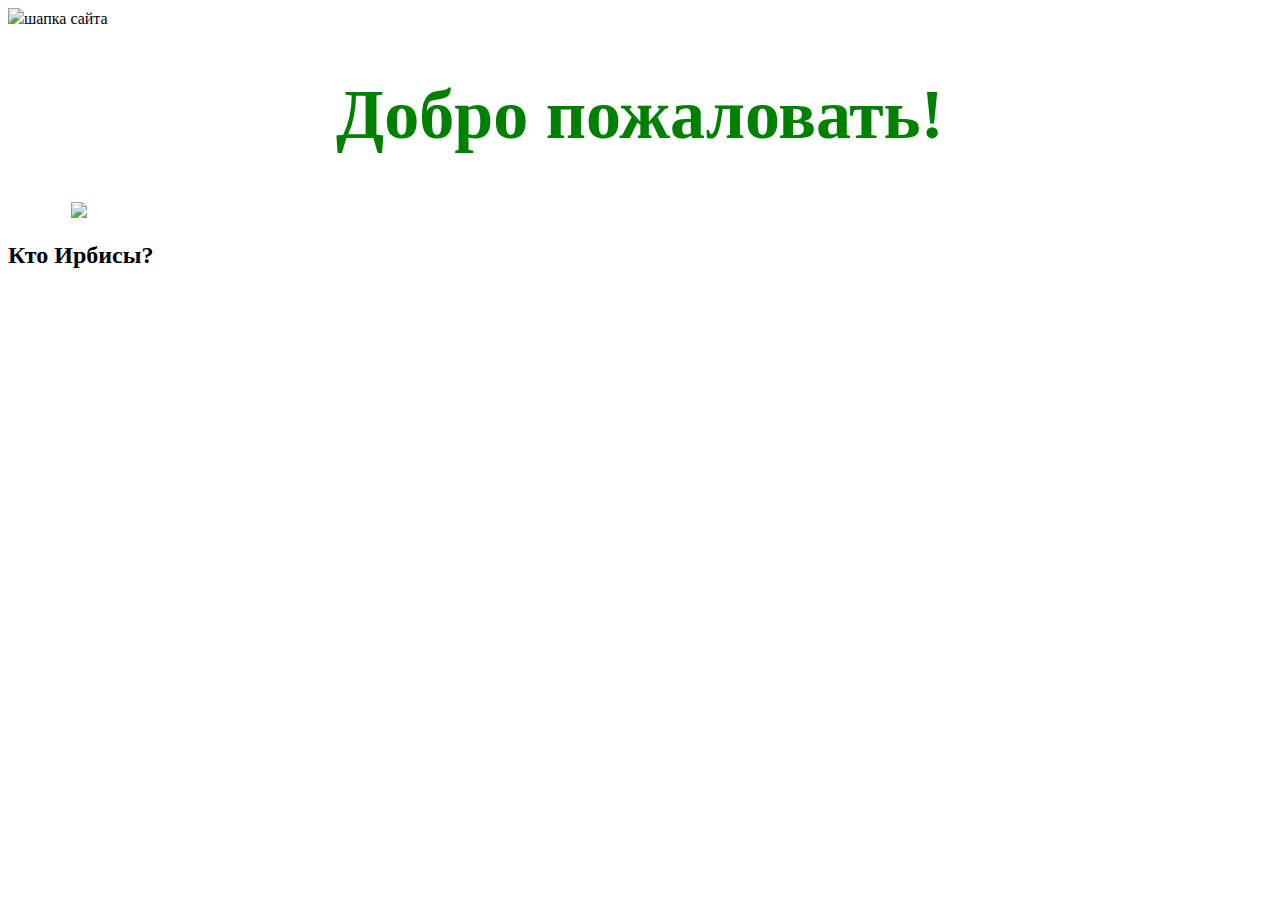
==== index.html @ 7adb5488 "Add files via upload" ====
<!DOCTYPE html>
<html>
<head>
	<meta charset="utf-8">
	<meta name="viewport" content="width=device-width, initial-scale=1">
	<title>мой первый сайт</title>
</head>
<body>
	<header><img src="img/Logo.svg" height="30px">шапка сайта</header>
	<main>
		<h1 style="font-size: 70px;color: green; text-align: center;">Добро пожаловать!</h1>
		<img src="https://shymkenttv.kz/images/news/4d2764074ca5ed6eab05be785cb41ef4.jpg" style="margin-left: 5%; width: 90%;" >
		<h2>Кто Ирбисы?</h2>
		<p></p>
		<p></p>
	</main>
</body>
</html>
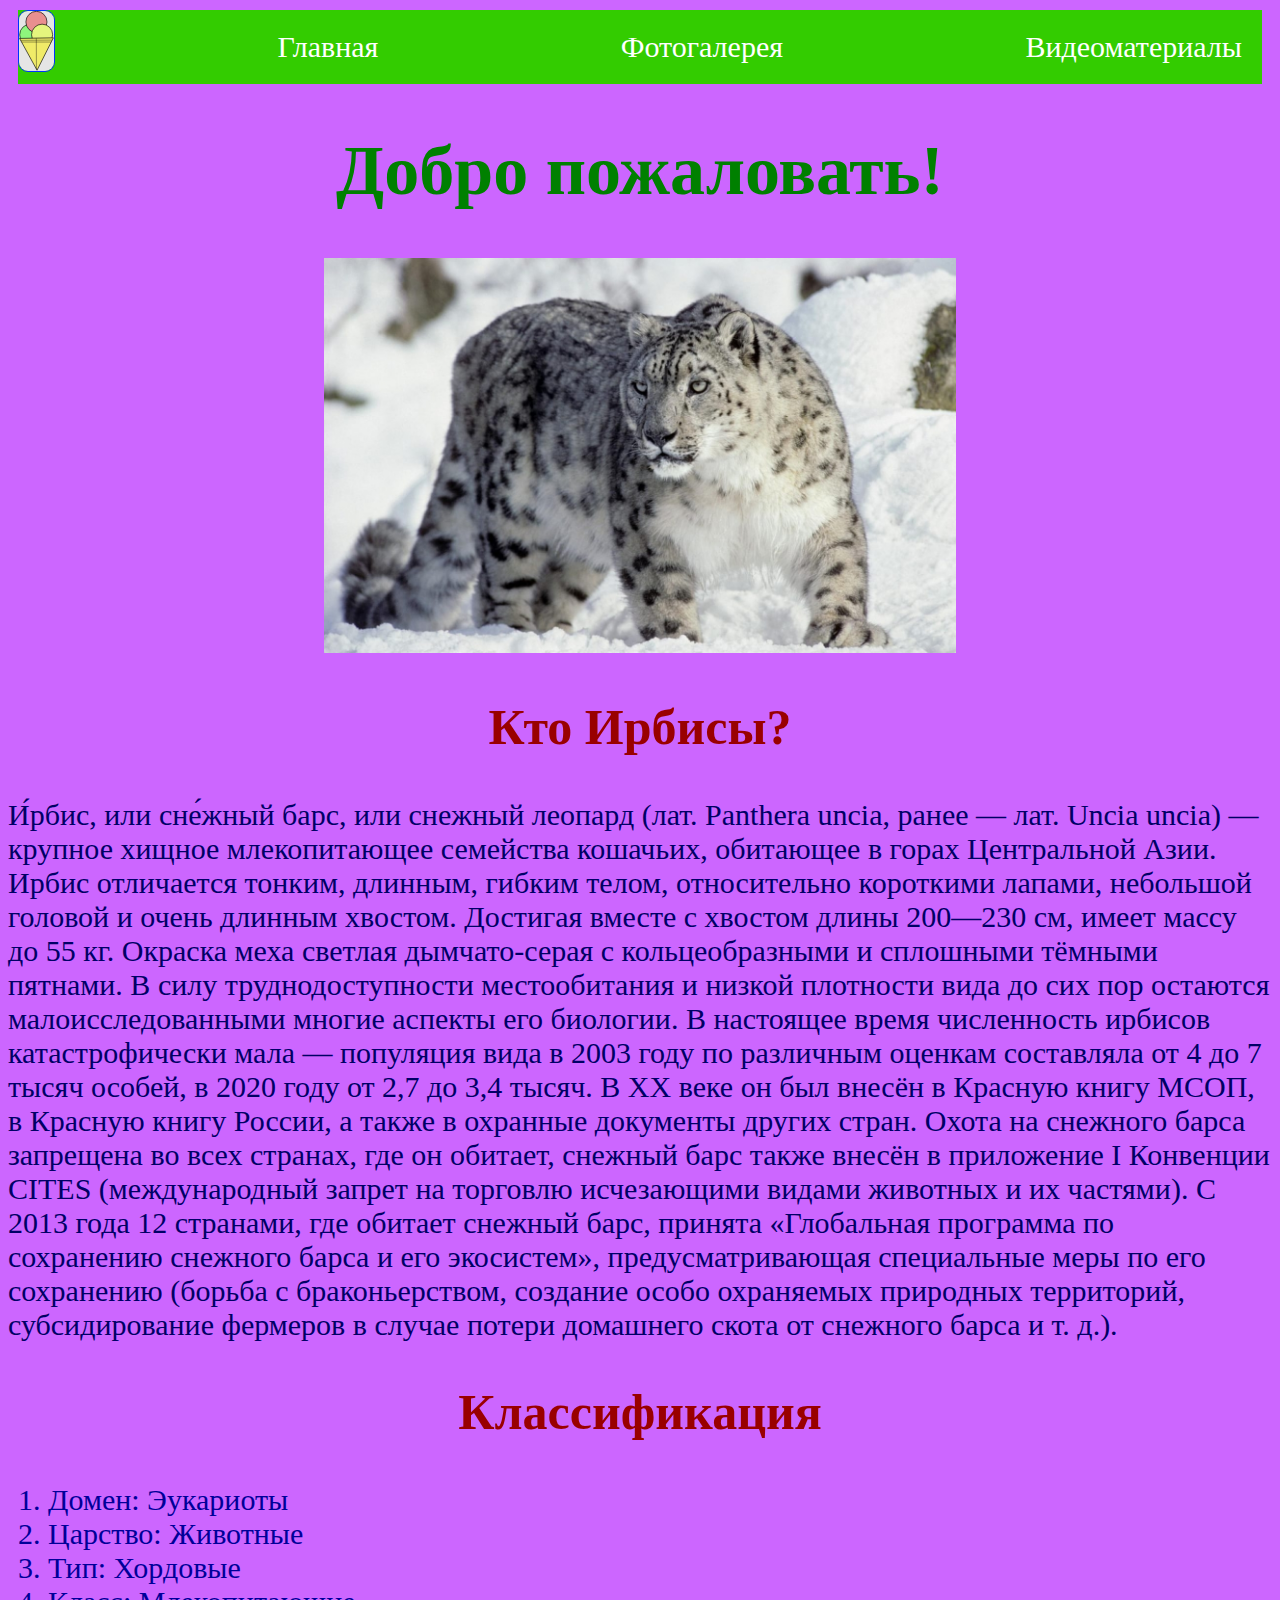
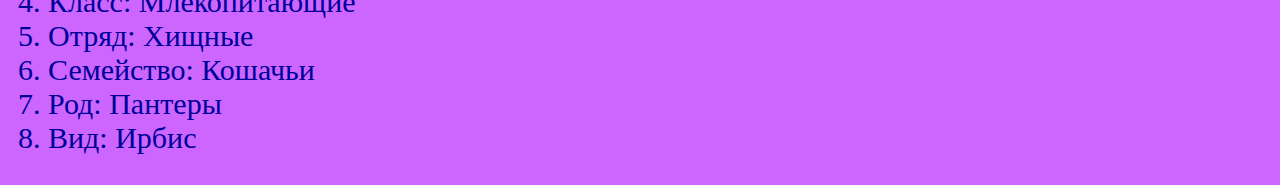
==== commit 07a5348a: "Add files via upload" ====
--- a/index.html
+++ b/index.html
@@ -4,15 +4,41 @@
 	<meta charset="utf-8">
 	<meta name="viewport" content="width=device-width, initial-scale=1">
 	<title>мой первый сайт</title>
+	<link rel="stylesheet" type="text/css" href="style.css">
 </head>
 <body>
-	<header><img src="img/Logo.svg" height="30px">шапка сайта</header>
+	<header>
+	<nav>
+		<img src="img/Logo.svg" >
+		<a href="index.html">Главная</a>
+		<a href="gallery.html">Фотогалерея</a>
+		<a href="video.html">Видеоматериалы</a>
+	</nav>
+</header>
 	<main>
-		<h1 style="font-size: 70px;color: green; text-align: center;">Добро пожаловать!</h1>
-		<img src="https://shymkenttv.kz/images/news/4d2764074ca5ed6eab05be785cb41ef4.jpg" style="margin-left: 5%; width: 90%;" >
+		<h1 >Добро пожаловать!</h1>
+		<img class="bars" src="img/bars.jpg">
 		<h2>Кто Ирбисы?</h2>
-		<p></p>
-		<p></p>
+		<p>
+			И́рбис, или сне́жный барс, или снежный леопард (лат. Panthera uncia, ранее — лат. Uncia uncia) — крупное хищное млекопитающее семейства кошачьих, обитающее в горах Центральной Азии.
+
+Ирбис отличается тонким, длинным, гибким телом, относительно короткими лапами, небольшой головой и очень длинным хвостом. Достигая вместе с хвостом длины 200—230 см, имеет массу до 55 кг. Окраска меха светлая дымчато-серая с кольцеобразными и сплошными тёмными пятнами.
+
+В силу труднодоступности местообитания и низкой плотности вида до сих пор остаются малоисследованными многие аспекты его биологии.
+
+В настоящее время численность ирбисов катастрофически мала — популяция вида в 2003 году по различным оценкам составляла от 4 до 7 тысяч особей, в 2020 году от 2,7 до 3,4 тысяч. В XX веке он был внесён в Красную книгу МСОП, в Красную книгу России, а также в охранные документы других стран. Охота на снежного барса запрещена во всех странах, где он обитает, снежный барс также внесён в приложение I Конвенции CITES (международный запрет на торговлю исчезающими видами животных и их частями). С 2013 года 12 странами, где обитает снежный барс, принята «Глобальная программа по сохранению снежного барса и его экосистем», предусматривающая специальные меры по его сохранению (борьба с браконьерством, создание особо охраняемых природных территорий, субсидирование фермеров в случае потери домашнего скота от снежного барса и т. д.).
+		</p>
+		<h2>Классификация</h2>
+		<ol>
+			<li>	Домен:	Эукариоты </li>	
+			<li>	Царство:	Животные </li>
+			<li>	Тип:	Хордовые </li>
+			<li>	Класс:	Млекопитающие </li>
+			<li>	Отряд:	Хищные </li>
+			<li>	 Семейство:	Кошачьи </li>
+			<li>	Род:	Пантеры </li>
+			<li>	Вид:	Ирбис </li>
+		</ol>
 	</main>
 </body>
 </html>--- a/style.css
+++ b/style.css
@@ -0,0 +1,69 @@
+h1 {
+	font-size: 70px;
+	color: green;
+	text-align: center;
+}
+
+header img {
+	height: 60px;
+	border: 1px solid #0033FF;
+	border-radius: 10px; 
+}
+
+header {
+	font-size: 20px;
+	color: #0000CC;
+	text-align: center;
+	background-color: #FFFFCC;
+	margin: 10px;
+}
+
+body {
+	background-color: #CC66FF;
+}
+
+nav {
+	background-color: #33CC00;
+	display: flex;
+	justify-content: space-between;
+	justify-content: space-between;
+}
+
+nav a {
+	margin: 20px;
+	font-size: 30px;
+	text-decoration: none;
+	color: white;
+}
+
+.bars {
+	margin-left: 25%;
+	width: 50%;
+}
+
+h2 {
+	font-size: 50px;
+	color: #990000;
+	text-align: center;
+}
+
+p {
+	font-size: 30px;
+	color: #000066;
+}
+
+ol  {
+	font-size: 30px;
+	color: #000099;
+}
+
+article {
+	width: 90%;
+	margin-left: 5%;
+	display: flex;
+	justify-content: center;
+}
+
+article img {
+	width: 25%;
+}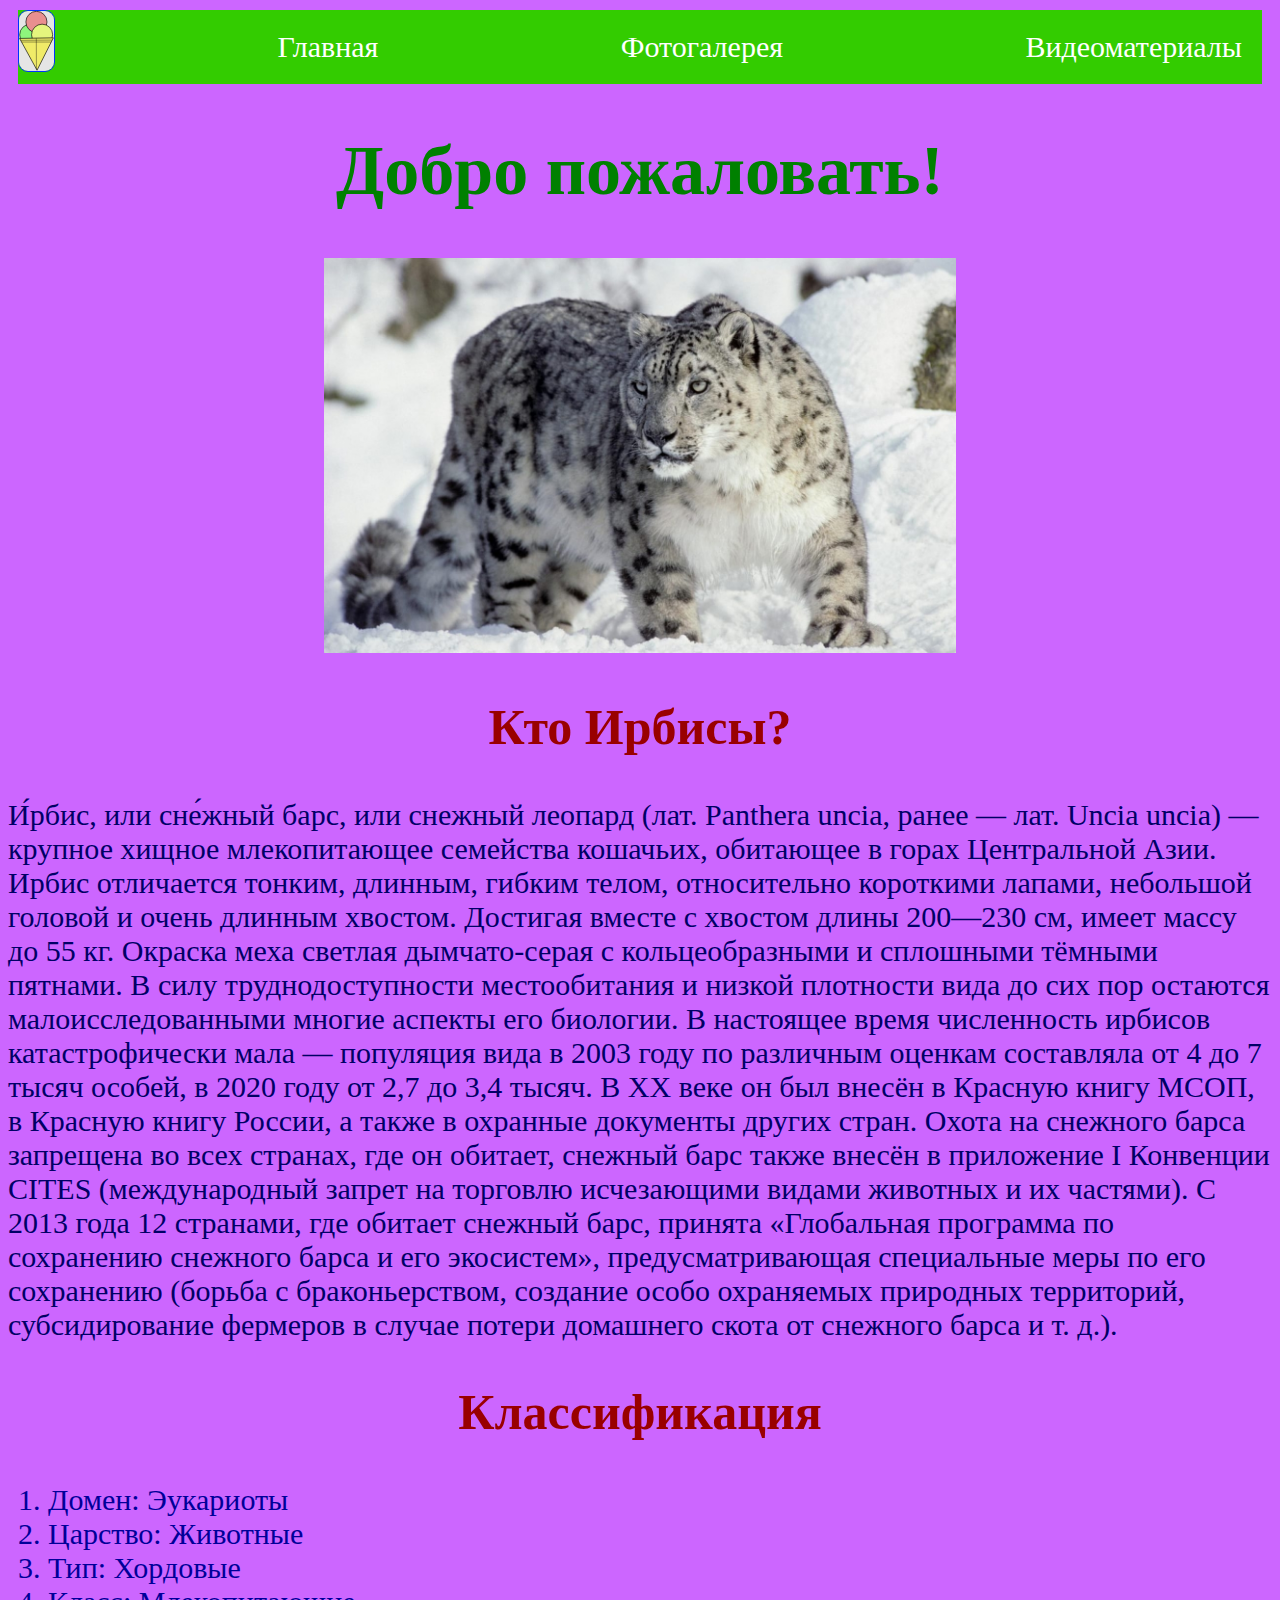
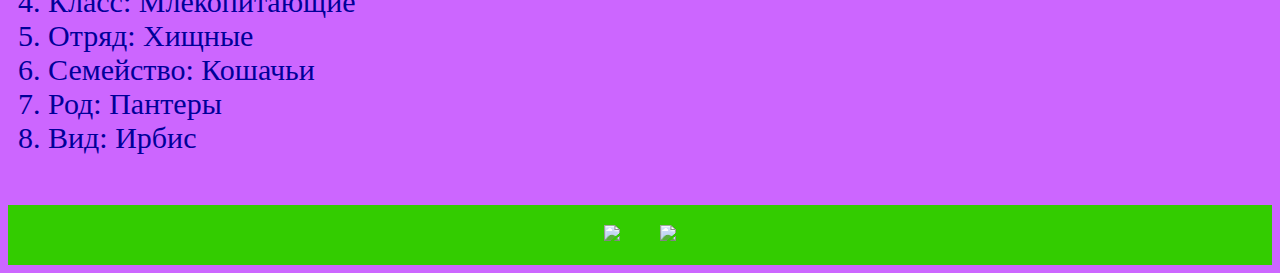
==== commit b9bf8c3c: "Add files via upload" ====
--- a/index.html
+++ b/index.html
@@ -12,7 +12,7 @@
 		<img src="img/Logo.svg" >
 		<a href="index.html">Главная</a>
 		<a href="gallery.html">Фотогалерея</a>
-		<a href="video.html">Видеоматериалы</a>
+		<a href="index2.html">Видеоматериалы</a>
 	</nav>
 </header>
 	<main>
@@ -40,5 +40,11 @@
 			<li>	Вид:	Ирбис </li>
 		</ol>
 	</main>
+	<footer>
+	<div class="sos">
+		<a href=""><img src="https://i.pinimg.com/originals/0c/e6/06/0ce6061c72025cb98854de1ae1bed392.png"></a>
+		<a href=""><img src="https://30ahtub-acdt.edusite.ru/images/63824b98b9e60b686ff86b336abf450f.png"></a>
+	</div>
+</footer>
 </body>
 </html>--- a/style.css
+++ b/style.css
@@ -18,6 +18,10 @@
 	margin: 10px;
 }
 
+nav:hover {
+	background-image: linear-gradient(#FFFFCC, blueviolet, blue);
+}
+
 body {
 	background-color: #CC66FF;
 }
@@ -35,6 +39,14 @@
 	text-decoration: none;
 	color: white;
 }
+
+nav a:hover {
+	font-size: 50px;
+	color: navy;
+	transition: 2s ease-in;
+} 
+
+
 
 .bars {
 	margin-left: 25%;
@@ -66,4 +78,25 @@
 
 article img {
 	width: 25%;
+}
+
+.video {
+	display: flex;
+	justify-content: space-between;
+	justify-content: space-around;
+}
+
+footer img {
+	width: 100px;
+	margin: 20px;
+}
+
+.sos {
+	display: flex;
+	justify-content: center;
+	margin-top: 50px;
+}
+
+footer {
+	background-color: #33CC00;
 }